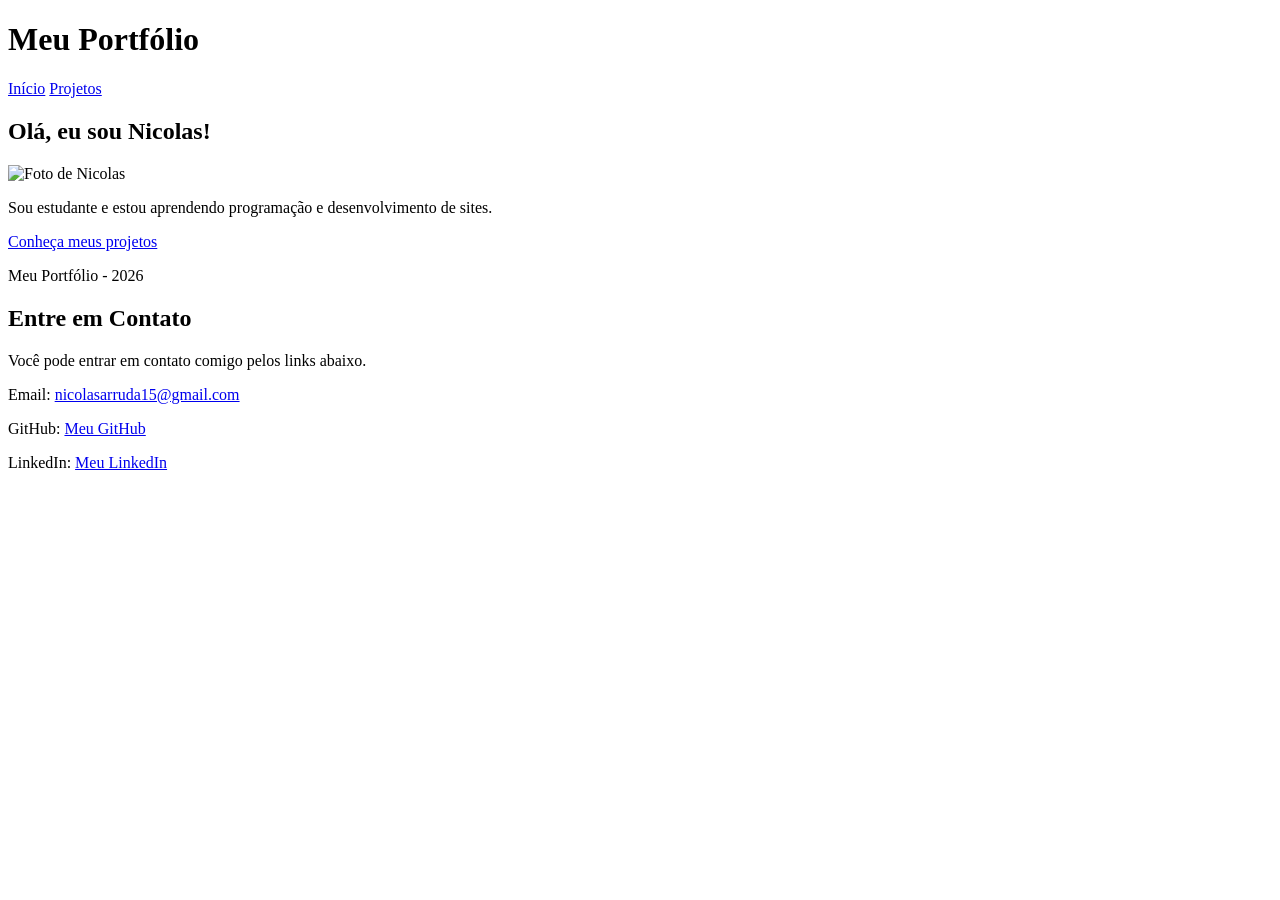
==== index.html @ 738b2741 "parte de contatos adicionada" ====
<!DOCTYPE html>
<html lang="pt-BR">
<head>
    <meta charset="UTF-8">
    <meta name="viewport" content="width=device-width, initial-scale=1.0">
    <title>Meu Portfólio</title>
    <link rel="stylesheet" href="style.css">
</head>
<body>

    <header>
        <h1>Meu Portfólio</h1>

        <nav>
            <a href="index.html">Início</a>
            <a href="projetos.html">Projetos</a>
        </nav>
    </header>

    <main>
        <h2>Olá, eu sou Nicolas!</h2>

        <img src="img/foto.jpg" alt="Foto de Nicolas" class="foto">

        <p>
            Sou estudante e estou aprendendo programação
            e desenvolvimento de sites.
        </p>

        <a class="botao" href="projetos.html">
            Conheça meus projetos
        </a>
    </main>

    <footer>
        <p>Meu Portfólio - 2026</p>
    </footer>

    <section id="contato">
    <h2>Entre em Contato</h2>

    <p>Você pode entrar em contato comigo pelos links abaixo.</p>

    <p>
        Email:
        <a href="mailto:nicolasarruda15@gmail.com">
            nicolasarruda15@gmail.com
        </a>
    </p>

    <p>
        GitHub:
        <a href="https://github.com/Nikko-14" target="_blank">
            Meu GitHub
        </a>
    </p>

    <p>
        LinkedIn:
        <a href="https://www.linkedin.com/in/nicolas-arruda-390284400/"
           target="_blank">
            Meu LinkedIn
        </a>
    </p>
</section>
</body>
</html>
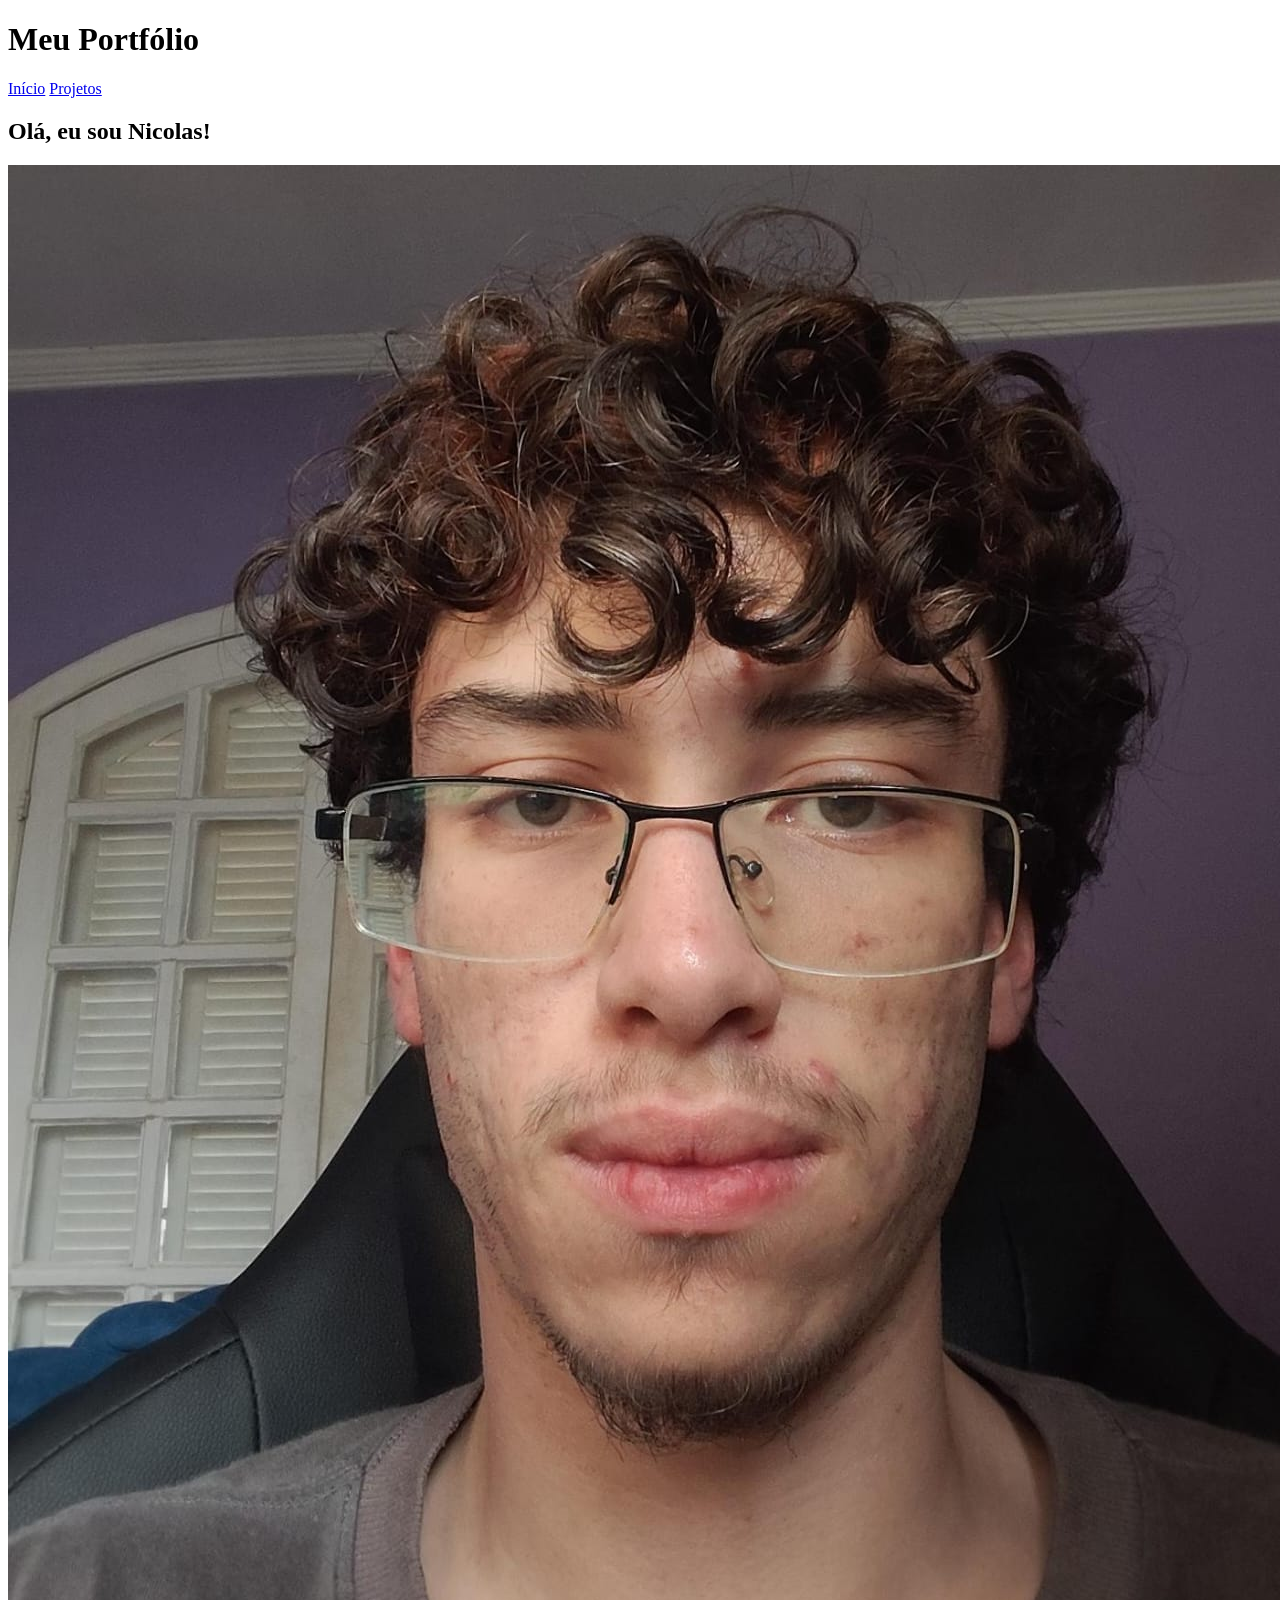
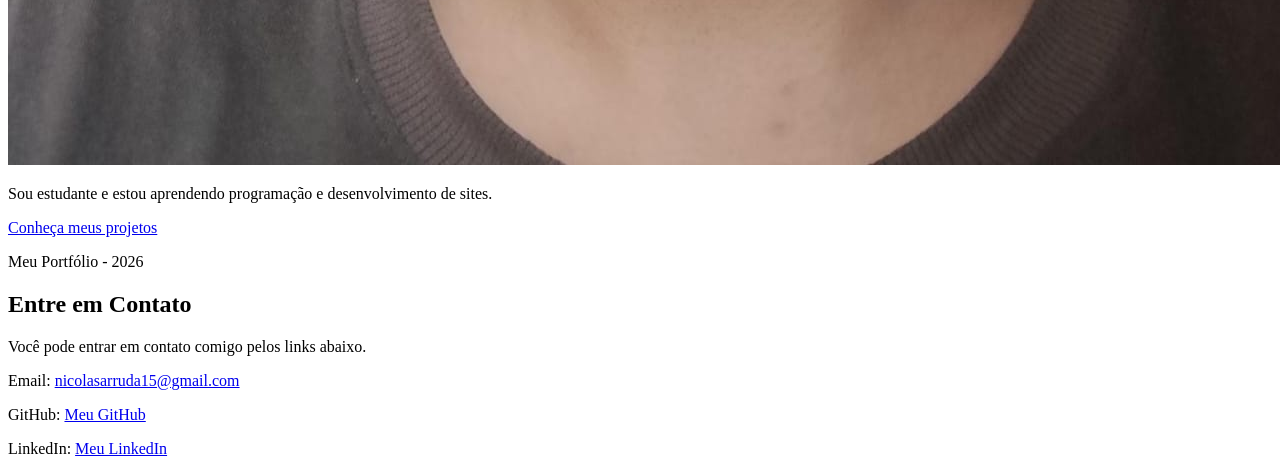
==== commit ae5ddbb2: "Formato de imagem arrumado" ====
--- a/index.html
+++ b/index.html
@@ -21,7 +21,7 @@
     <main>
         <h2>Olá, eu sou Nicolas!</h2>
 
-        <img src="img/foto.jpg" alt="Foto de Nicolas" class="foto">
+        <img src="img/foto.jpeg" alt="Foto do Nicolas" class="foto">
 
         <p>
             Sou estudante e estou aprendendo programação
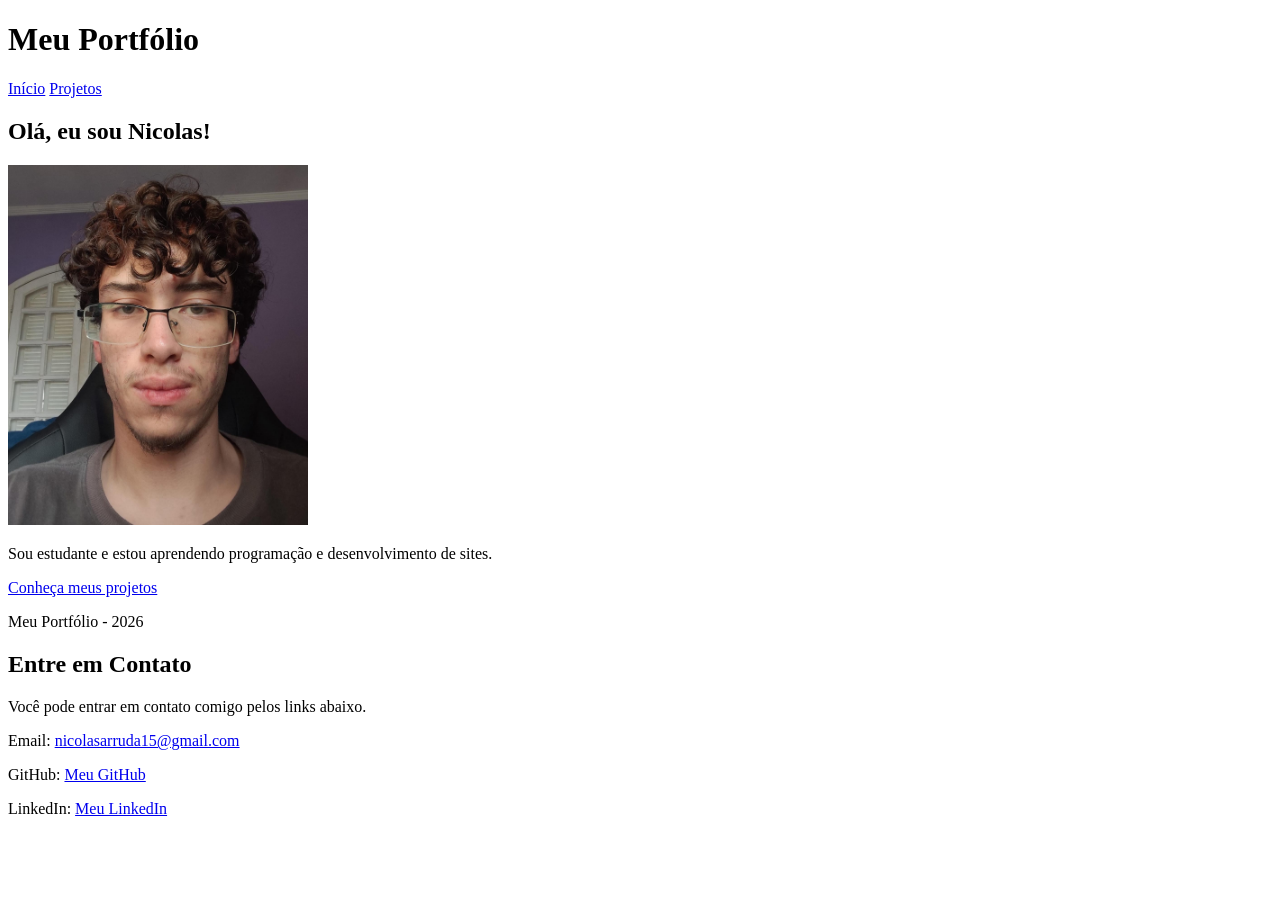
==== commit 55abf99f: "tamanho da imagem alterado" ====
--- a/index.html
+++ b/index.html
@@ -21,7 +21,7 @@
     <main>
         <h2>Olá, eu sou Nicolas!</h2>
 
-        <img src="img/foto.jpeg" alt="Foto do Nicolas" class="foto">
+        <img src="img/foto.jpeg" alt="Foto do Nicolas" class="foto" width="300">
 
         <p>
             Sou estudante e estou aprendendo programação
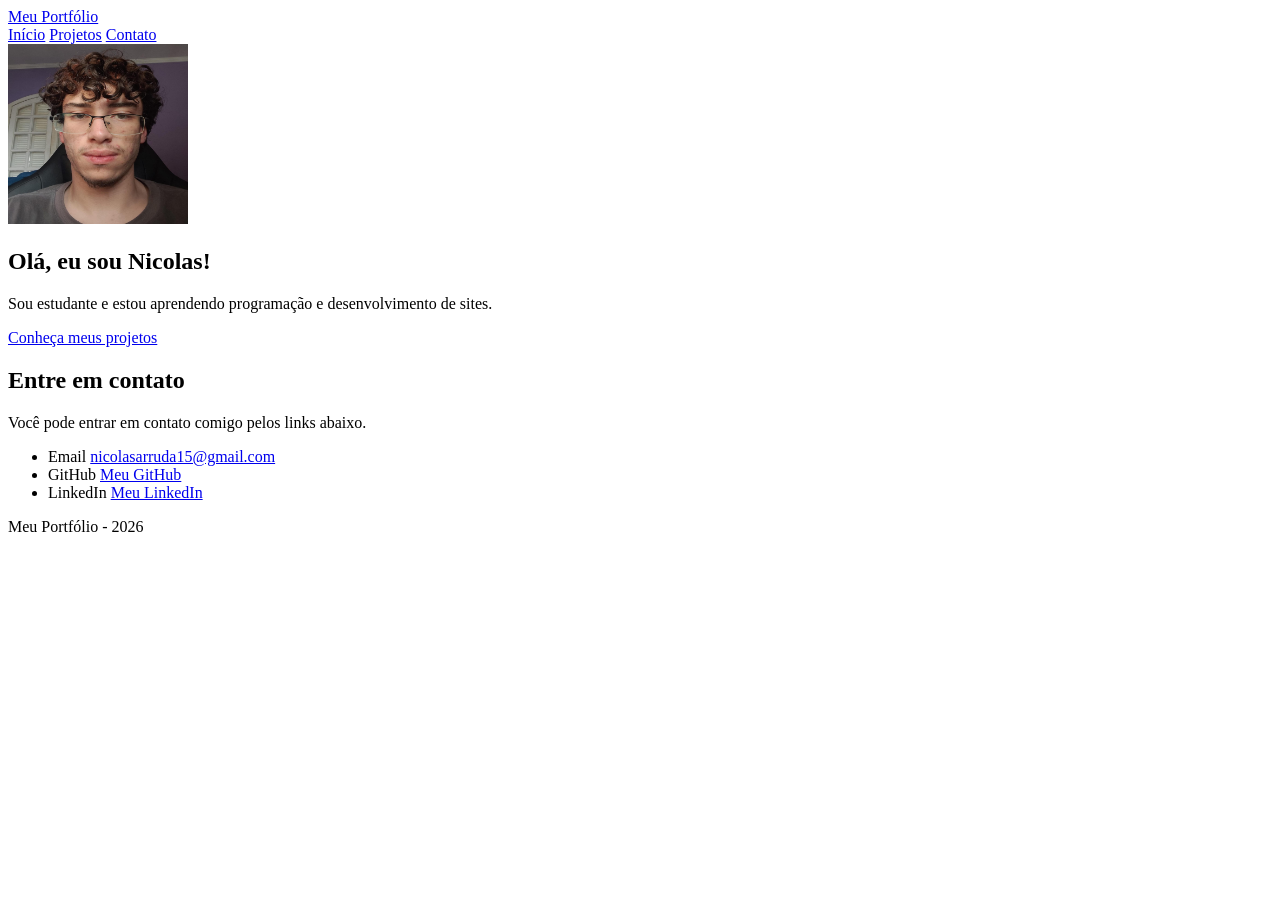
==== commit d2e08133: "html mais caprichado Enhanced the structure and accessibility of the portfolio page by updating head" ====
--- a/index.html
+++ b/index.html
@@ -1,68 +1,70 @@
-
 <!DOCTYPE html>
 <html lang="pt-BR">
+
 <head>
     <meta charset="UTF-8">
     <meta name="viewport" content="width=device-width, initial-scale=1.0">
-    <title>Meu Portfólio</title>
+    <title>Meu Portfólio | Nicolas</title>
     <link rel="stylesheet" href="style.css">
 </head>
+
 <body>
 
-    <header>
-        <h1>Meu Portfólio</h1>
+    <header class="topo">
+        <a class="marca" href="index.html">Meu Portfólio</a>
 
-        <nav>
-            <a href="index.html">Início</a>
+        <nav aria-label="Principal">
+            <a href="index.html" aria-current="page">Início</a>
             <a href="projetos.html">Projetos</a>
+            <a href="#contato">Contato</a>
         </nav>
     </header>
 
     <main>
-        <h2>Olá, eu sou Nicolas!</h2>
 
-        <img src="img/foto.jpeg" alt="Foto do Nicolas" class="foto" width="300">
+        <section class="apresentacao">
+            <img src="img/foto.jpeg" alt="Foto Nicolas" class="foto" width="180" height="180">
 
-        <p>
-            Sou estudante e estou aprendendo programação
-            e desenvolvimento de sites.
-        </p>
+            <h1>Olá, eu sou Nicolas!</h1>
 
-        <a class="botao" href="projetos.html">
-            Conheça meus projetos
-        </a>
+            <p>
+                Sou estudante e estou aprendendo programação
+                e desenvolvimento de sites.
+            </p>
+
+            <a class="botao" href="/projetos/projetos.html">Conheça meus projetos</a>
+        </section>
+
+        <section class="contato" id="contato" aria-labelledby="titulo-contato">
+            <h2 id="titulo-contato">Entre em contato</h2>
+
+            <p>Você pode entrar em contato comigo pelos links abaixo.</p>
+
+            <ul class="lista-contatos">
+                <li>
+                    <span>Email</span>
+                    <a href="mailto:nicolasarruda15@gmail.com">nicolasarruda15@gmail.com</a>
+                </li>
+
+                <li>
+                    <span>GitHub</span>
+                    <a href="https://github.com/Nikko-14" target="_blank" rel="noopener noreferrer">Meu GitHub</a>
+                </li>
+
+                <li>
+                    <span>LinkedIn</span>
+                    <a href="https://www.linkedin.com/in/nicolas-arruda-390284400/" target="_blank"
+                        rel="noopener noreferrer">Meu LinkedIn</a>
+                </li>
+            </ul>
+        </section>
+
     </main>
 
-    <footer>
+    <footer class="rodape">
         <p>Meu Portfólio - 2026</p>
     </footer>
 
-    <section id="contato">
-    <h2>Entre em Contato</h2>
+</body>
 
-    <p>Você pode entrar em contato comigo pelos links abaixo.</p>
-
-    <p>
-        Email:
-        <a href="mailto:nicolasarruda15@gmail.com">
-            nicolasarruda15@gmail.com
-        </a>
-    </p>
-
-    <p>
-        GitHub:
-        <a href="https://github.com/Nikko-14" target="_blank">
-            Meu GitHub
-        </a>
-    </p>
-
-    <p>
-        LinkedIn:
-        <a href="https://www.linkedin.com/in/nicolas-arruda-390284400/"
-           target="_blank">
-            Meu LinkedIn
-        </a>
-    </p>
-</section>
-</body>
 </html>
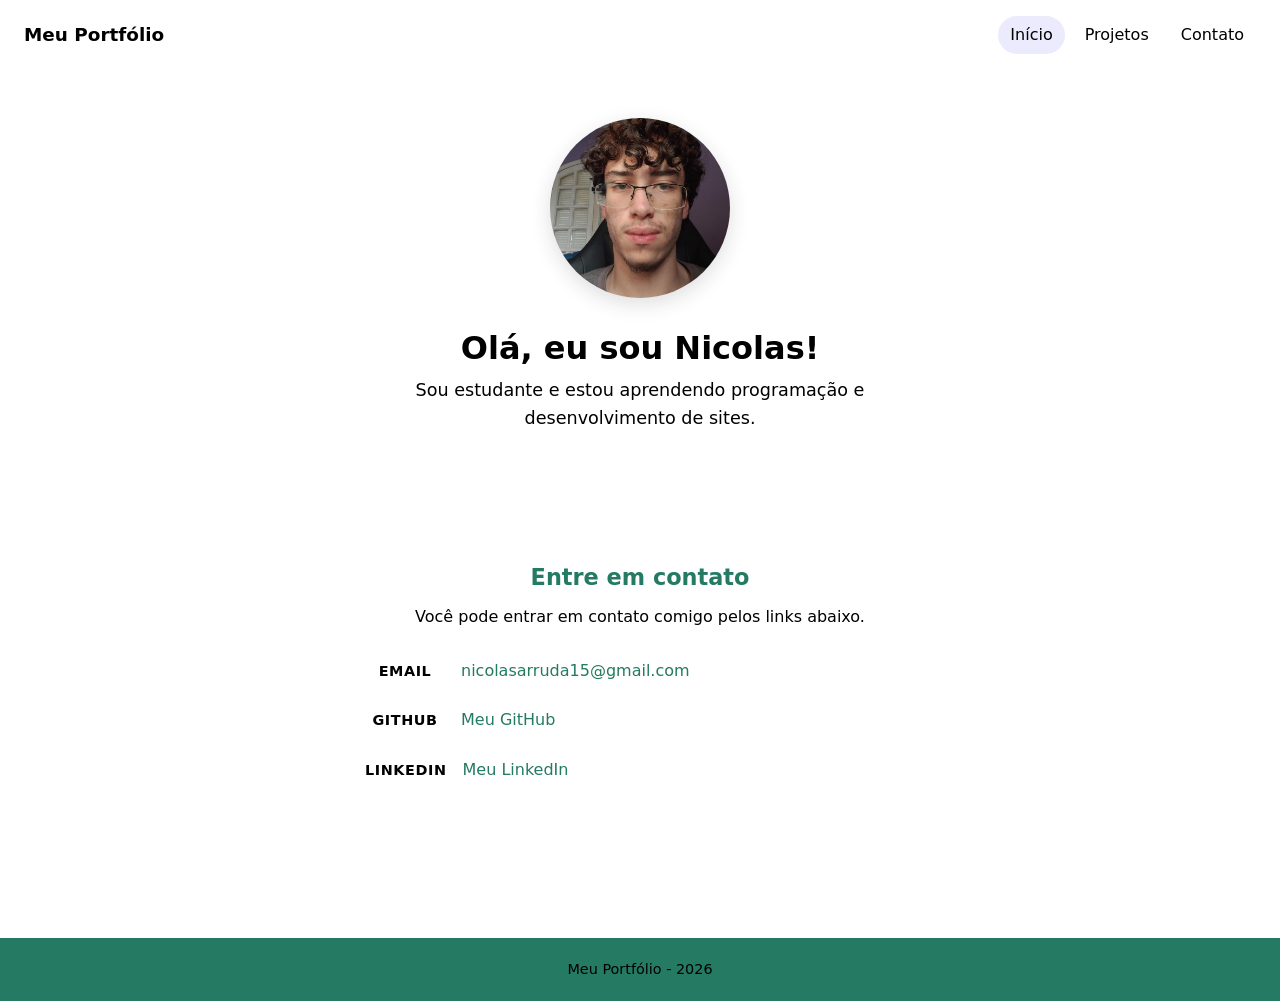
==== commit 66d2ae3c: "Update stylesheet link path in index.html" ====
--- a/index.html
+++ b/index.html
@@ -5,7 +5,7 @@
     <meta charset="UTF-8">
     <meta name="viewport" content="width=device-width, initial-scale=1.0">
     <title>Meu Portfólio | Nicolas</title>
-    <link rel="stylesheet" href="style.css">
+    <link rel="stylesheet" href="/css/style.css">
 </head>
 
 <body>
--- a/css/style.css
+++ b/css/style.css
@@ -0,0 +1,299 @@
+
+b:root {
+    --fundo: #f6f7fb;
+    --card: #ffffff;
+    --texto: #1f2430;
+    --texto-suave: #5b6275;
+    --destaque: #4f46e5;
+    --destaque-escuro: #4038c7;
+    --borda: #e3e6ef;
+    --raio: 16px;
+}
+
+* {
+    box-sizing: border-box;
+}
+
+html {
+    scroll-behavior: smooth;
+    -webkit-text-size-adjust: 100%;
+}
+
+body {
+    margin: 0;
+    min-height: 100vh;
+
+    display: flex;
+    flex-direction: column;
+
+    background: var(--fundo);
+    color: var(--texto);
+
+    font-family: system-ui, -apple-system, "Segoe UI", Roboto, Arial, sans-serif;
+    line-height: 1.6;
+}
+
+img {
+    max-width: 100%;
+}
+
+a {
+    color: var(--destaque);
+}
+
+a:focus-visible {
+    outline: 3px solid var(--destaque);
+    outline-offset: 3px;
+    border-radius: 4px;
+}
+
+/* ---- Cabeçalho ---- */
+.topo {
+    display: flex;
+    flex-wrap: wrap;
+    align-items: center;
+    justify-content: space-between;
+    gap: 8px 24px;
+
+    padding: 16px 24px;
+
+    background: var(--card);
+    border-bottom: 1px solid var(--borda);
+}
+
+.marca {
+    color: var(--texto);
+    font-size: 1.15rem;
+    font-weight: 700;
+    text-decoration: none;
+}
+
+.topo nav {
+    display: flex;
+    flex-wrap: wrap;
+    gap: 4px 8px;
+}
+
+.topo nav a {
+    padding: 6px 12px;
+
+    color: var(--texto-suave);
+    font-weight: 500;
+    text-decoration: none;
+
+    border-radius: 999px;
+    transition: background 0.2s, color 0.2s;
+}
+
+.topo nav a:hover,
+.topo nav a[aria-current="page"] {
+    background: #eceafd;
+    color: var(--destaque);
+}
+
+/* ---- Conteúdo ---- */
+main {
+    flex: 1;
+
+    width: 100%;
+    max-width: 760px;
+    margin: 0 auto;
+    padding: 48px 20px;
+}
+
+/* ---- Apresentação ---- */
+.apresentacao {
+    text-align: center;
+}
+
+.foto {
+    width: 180px;
+    height: 180px;
+    object-fit: cover;
+
+    border-radius: 50%;
+    border: 4px solid var(--card);
+    box-shadow: 0 6px 20px rgba(31, 36, 48, 0.15);
+}
+
+.apresentacao h1 {
+    margin: 24px 0 8px;
+    font-size: 2rem;
+    line-height: 1.2;
+}
+
+.apresentacao p {
+    max-width: 480px;
+    margin: 0 auto 24px;
+
+    color: var(--texto-suave);
+    font-size: 1.1rem;
+}
+
+.botao {
+    display: inline-block;
+
+    padding: 12px 24px;
+
+    background: var(--destaque);
+    color: #ffffff;
+
+    font-weight: 600;
+    text-decoration: none;
+
+    border-radius: 999px;
+    transition: background 0.2s, transform 0.2s;
+}
+
+.botao:hover {
+    background: var(--destaque-escuro);
+    transform: translateY(-2px);
+}
+
+/* ---- Contato ---- */
+.contato {
+    margin-top: 56px;
+    padding: 28px;
+
+    background: var(--card);
+    border: 1px solid var(--borda);
+    border-radius: var(--raio);
+
+    scroll-margin-top: 24px;
+}
+
+.contato h2 {
+    margin: 0 0 8px;
+    font-size: 1.4rem;
+}
+
+.contato > p {
+    margin: 0 0 16px;
+    color: var(--texto-suave);
+}
+
+.lista-contatos {
+    margin: 0;
+    padding: 0;
+
+    list-style: none;
+}
+
+.lista-contatos li {
+    display: flex;
+    flex-wrap: wrap;
+    align-items: baseline;
+    gap: 4px 16px;
+
+    padding: 12px 0;
+
+    border-top: 1px solid var(--borda);
+}
+
+.lista-contatos span {
+    flex: 0 0 80px;
+
+    color: var(--texto-suave);
+    font-size: 0.9rem;
+    font-weight: 600;
+    text-transform: uppercase;
+    letter-spacing: 0.04em;
+}
+
+.lista-contatos a {
+    font-weight: 500;
+    overflow-wrap: anywhere;
+}
+
+/* ---- Rodapé ---- */
+.rodape {
+    padding: 20px;
+
+    text-align: center;
+    color: var(--texto-suave);
+    font-size: 0.9rem;
+
+    border-top: 1px solid var(--borda);
+}
+
+.rodape p {
+    margin: 0;
+}
+
+/* ---- Celular ---- */
+@media (max-width: 600px) {
+    .topo {
+        justify-content: center;
+        text-align: center;
+    }
+
+    main {
+        padding: 32px 16px;
+    }
+
+    .apresentacao h1 {
+        font-size: 1.6rem;
+    }
+
+    .contato {
+        margin-top: 40px;
+        padding: 20px;
+    }
+
+    .lista-contatos span {
+        flex-basis: 100%;
+    }
+}
+
+@media (prefers-reduced-motion: reduce) {
+    html {
+        scroll-behavior: auto;
+    }
+
+    .botao,
+    .topo nav a {
+        transition: none;
+    }
+}
+
+.projeto {
+    background-color: white;
+    padding: 20px;
+    margin: 20px auto;
+    max-width: 500px;
+    border-radius: 10px;
+}
+
+.projeto a {
+    color: #247a62;
+}
+
+footer {
+    background-color: #247a62;
+    color: white;
+    text-align: center;
+    padding: 10px;
+    margin-top: 40px;
+}
+
+#contato {
+    background-color: white;
+    text-align: center;
+    padding: 25px;
+    margin: 30px auto;
+    max-width: 600px;
+    border-radius: 10px;
+}
+
+#contato h2 {
+    color: #247a62;
+}
+
+#contato a {
+    color: #247a62;
+    text-decoration: none;
+}
+
+#contato a:hover {
+    text-decoration: underline;
+}
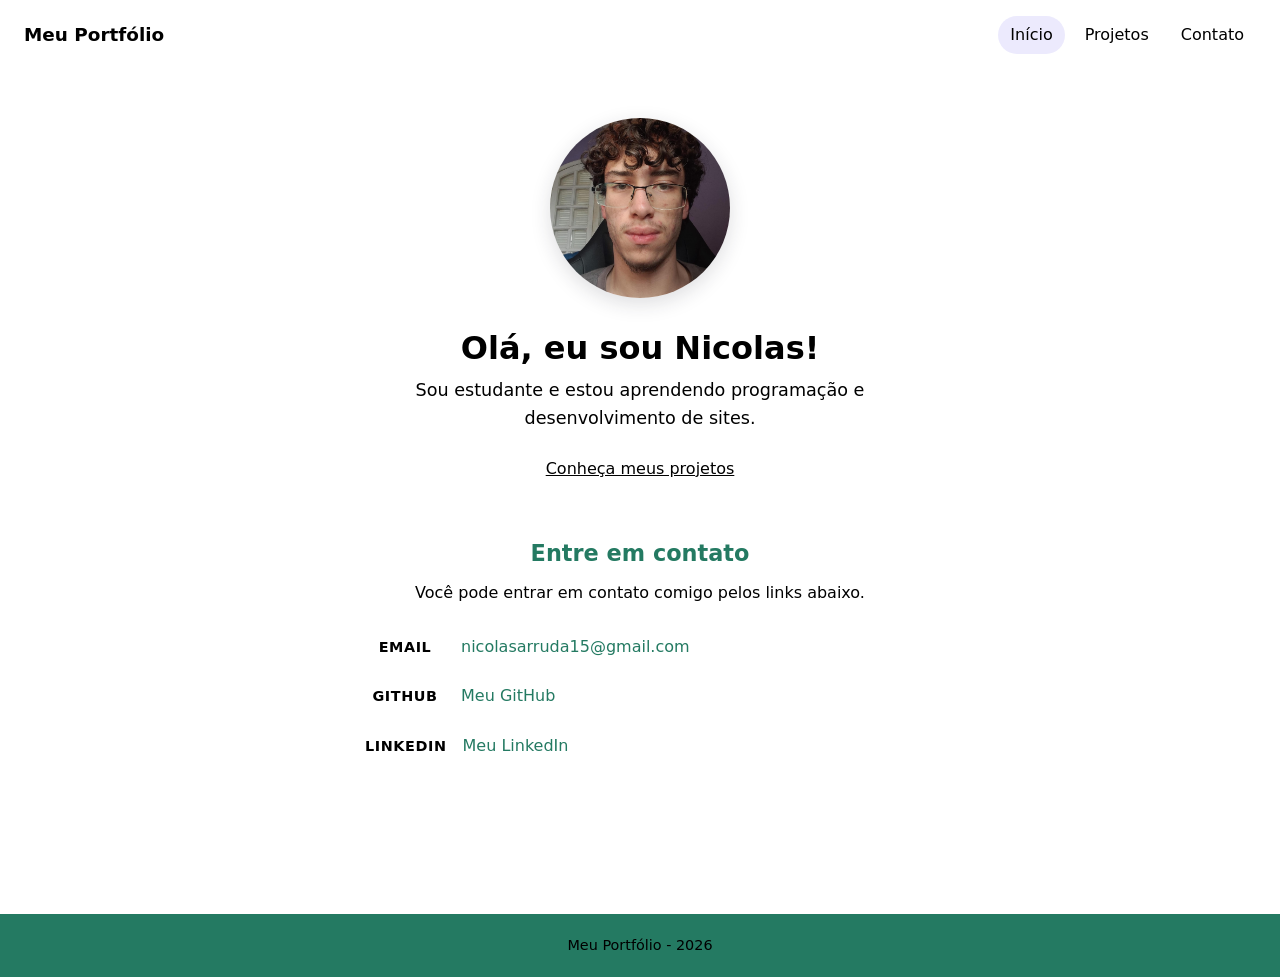
==== commit d1c4f9a0: "link arrumado" ====
--- a/index.html
+++ b/index.html
@@ -5,7 +5,7 @@
     <meta charset="UTF-8">
     <meta name="viewport" content="width=device-width, initial-scale=1.0">
     <title>Meu Portfólio | Nicolas</title>
-    <link rel="stylesheet" href="/css/style.css">
+    <link rel="stylesheet" href="./css/style.css">
 </head>
 
 <body>
@@ -32,7 +32,7 @@
                 e desenvolvimento de sites.
             </p>
 
-            <a class="botao" href="/projetos/projetos.html">Conheça meus projetos</a>
+            <a href="./projetos/projetos.html">Conheça meus projetos</a>
         </section>
 
         <section class="contato" id="contato" aria-labelledby="titulo-contato">
